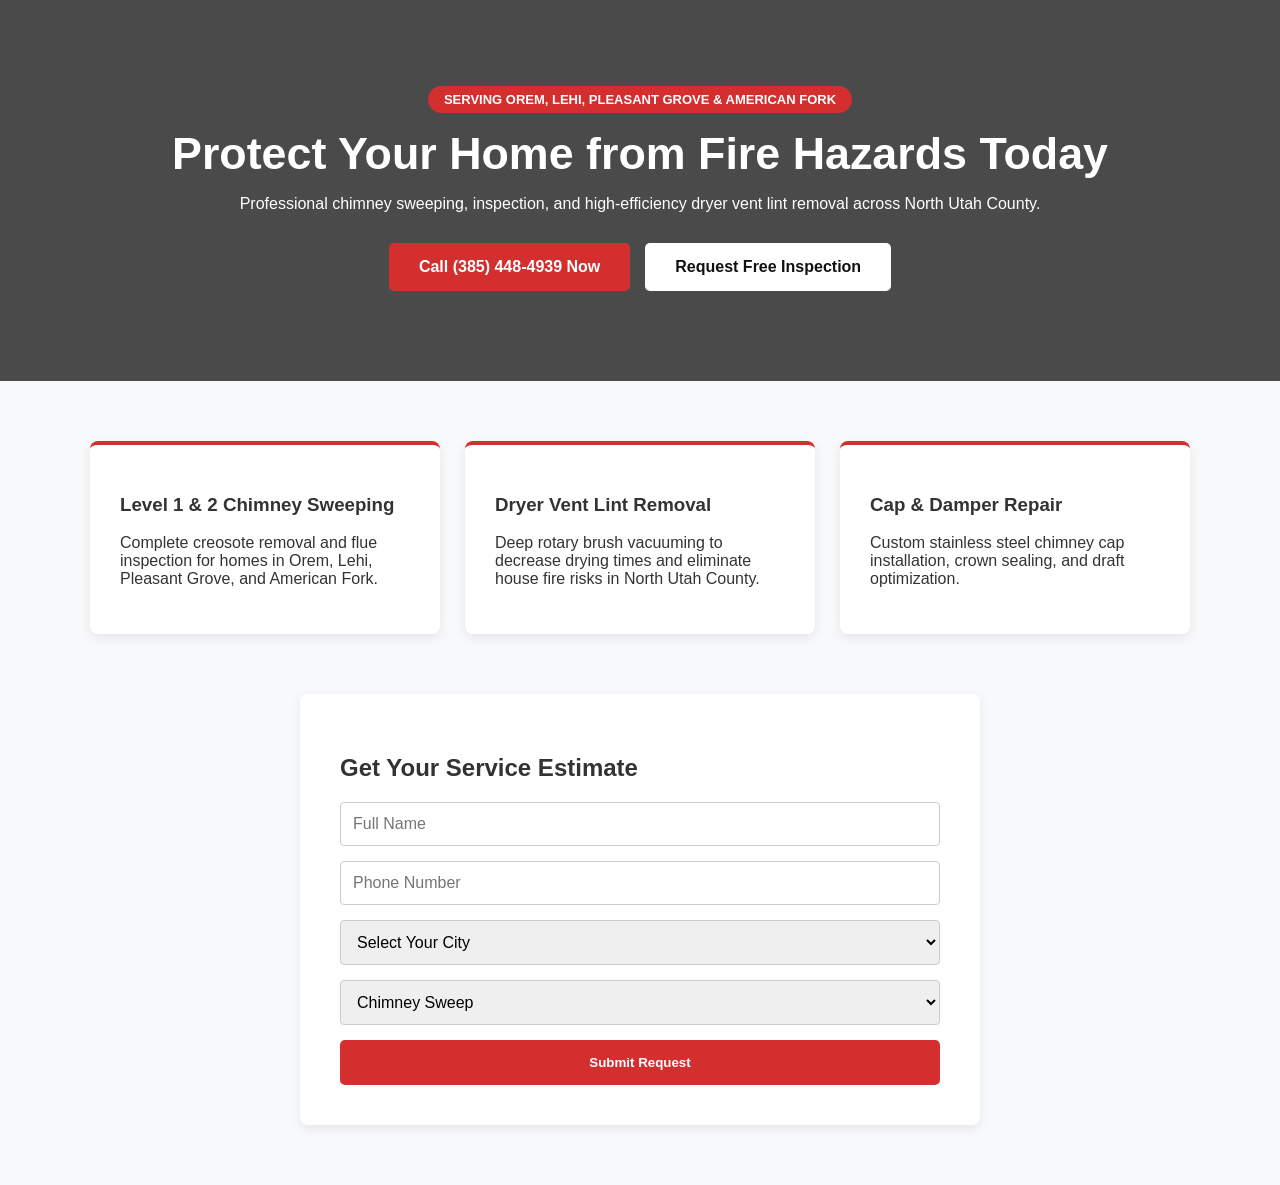
==== index.html @ 47c72b78 "index" ====
<!DOCTYPE html>
<html lang="en">
<head>
    <meta charset="UTF-8">
    <meta name="viewport" content="width=device-width, initial-scale=1.0">
    <title>Chimney Sweep & Dryer Vent Cleaning | Orem, Lehi, Pleasant Grove & American Fork</title>
    <link rel="stylesheet" href="style.css">
</head>
<body>
    <header class="hero-section">
        <div class="container">
            <span class="badge">Serving Orem, Lehi, Pleasant Grove & American Fork</span>
            <h1>Protect Your Home from Fire Hazards Today</h1>
            <p>Professional chimney sweeping, inspection, and high-efficiency dryer vent lint removal across North Utah County.</p>
            <div class="cta-group">
                <a href="tel:3854484939" class="btn-primary">Call (385) 448-4939 Now</a>
                <a href="#quote" class="btn-secondary">Request Free Inspection</a>
            </div>
        </div>
    </header>

    <section class="services-grid container">
        <div class="card">
            <h3>Level 1 & 2 Chimney Sweeping</h3>
            <p>Complete creosote removal and flue inspection for homes in Orem, Lehi, Pleasant Grove, and American Fork.</p>
        </div>
        <div class="card">
            <h3>Dryer Vent Lint Removal</h3>
            <p>Deep rotary brush vacuuming to decrease drying times and eliminate house fire risks in North Utah County.</p>
        </div>
        <div class="card">
            <h3>Cap & Damper Repair</h3>
            <p>Custom stainless steel chimney cap installation, crown sealing, and draft optimization.</p>
        </div>
    </section>

    <section id="quote" class="form-section container">
        <h2>Get Your Service Estimate</h2>
        <form id="leadForm">
            <input type="text" id="name" placeholder="Full Name" required>
            <input type="tel" id="phone" placeholder="Phone Number" required>
            <select id="city" required>
                <option value="" disabled selected>Select Your City</option>
                <option value="orem">Orem</option>
                <option value="lehi">Lehi</option>
                <option value="pleasant-grove">Pleasant Grove</option>
                <option value="american-fork">American Fork</option>
            </select>
            <select id="service">
                <option value="chimney">Chimney Sweep</option>
                <option value="dryer">Dryer Vent Cleaning</option>
                <option value="both">Both Services Bundle</option>
            </select>
            <button type="submit" class="btn-submit">Submit Request</button>
        </form>
    </section>
    <script src="script.js"></script>
</body>
</html>
---- style.css ----
:root {
    --primary-color: #d32f2f;
    --dark-bg: #1c1c1c;
    --light-bg: #f8f9fa;
    --text-color: #333333;
}

body {
    margin: 0;
    font-family: 'Segoe UI', Tahoma, Geneva, Verdana, sans-serif;
    color: var(--text-color);
    background-color: var(--light-bg);
}

.container {
    max-width: 1100px;
    margin: 0 auto;
    padding: 0 20px;
}

.hero-section {
    background: linear-gradient(rgba(0,0,0,0.7), rgba(0,0,0,0.7)), url('https://images.unsplash.com/photo-1542314831-068cd1dbfeeb?auto=format&fit=crop&w=1200&q=80') center/cover;
    color: #ffffff;
    text-align: center;
    padding: 90px 20px;
}

.badge {
    background-color: var(--primary-color);
    color: white;
    padding: 6px 16px;
    font-weight: bold;
    border-radius: 20px;
    text-transform: uppercase;
    font-size: 13px;
}

.hero-section h1 { font-size: 2.8rem; margin: 20px 0 10px; }

.cta-group {
    margin-top: 30px;
    display: flex;
    justify-content: center;
    gap: 15px;
}

.btn-primary, .btn-secondary, .btn-submit {
    padding: 15px 30px;
    text-decoration: none;
    font-weight: bold;
    border-radius: 5px;
    display: inline-block;
    cursor: pointer;
    border: none;
}

.btn-primary, .btn-submit { background-color: var(--primary-color); color: white; }
.btn-secondary { background-color: #ffffff; color: #111; }

.services-grid {
    display: grid;
    grid-template-columns: repeat(auto-fit, minmax(300px, 1fr));
    gap: 25px;
    margin: 60px auto;
}

.card {
    background: white;
    padding: 30px;
    border-radius: 8px;
    box-shadow: 0 4px 12px rgba(0,0,0,0.08);
    border-top: 4px solid var(--primary-color);
}

.form-section {
    background: white;
    padding: 40px;
    border-radius: 8px;
    margin-bottom: 60px;
    max-width: 600px;
    box-shadow: 0 4px 12px rgba(0,0,0,0.08);
}

form { display: flex; flex-direction: column; gap: 15px; }

input, select {
    padding: 12px;
    border: 1px solid #ccc;
    border-radius: 4px;
    font-size: 16px;
}
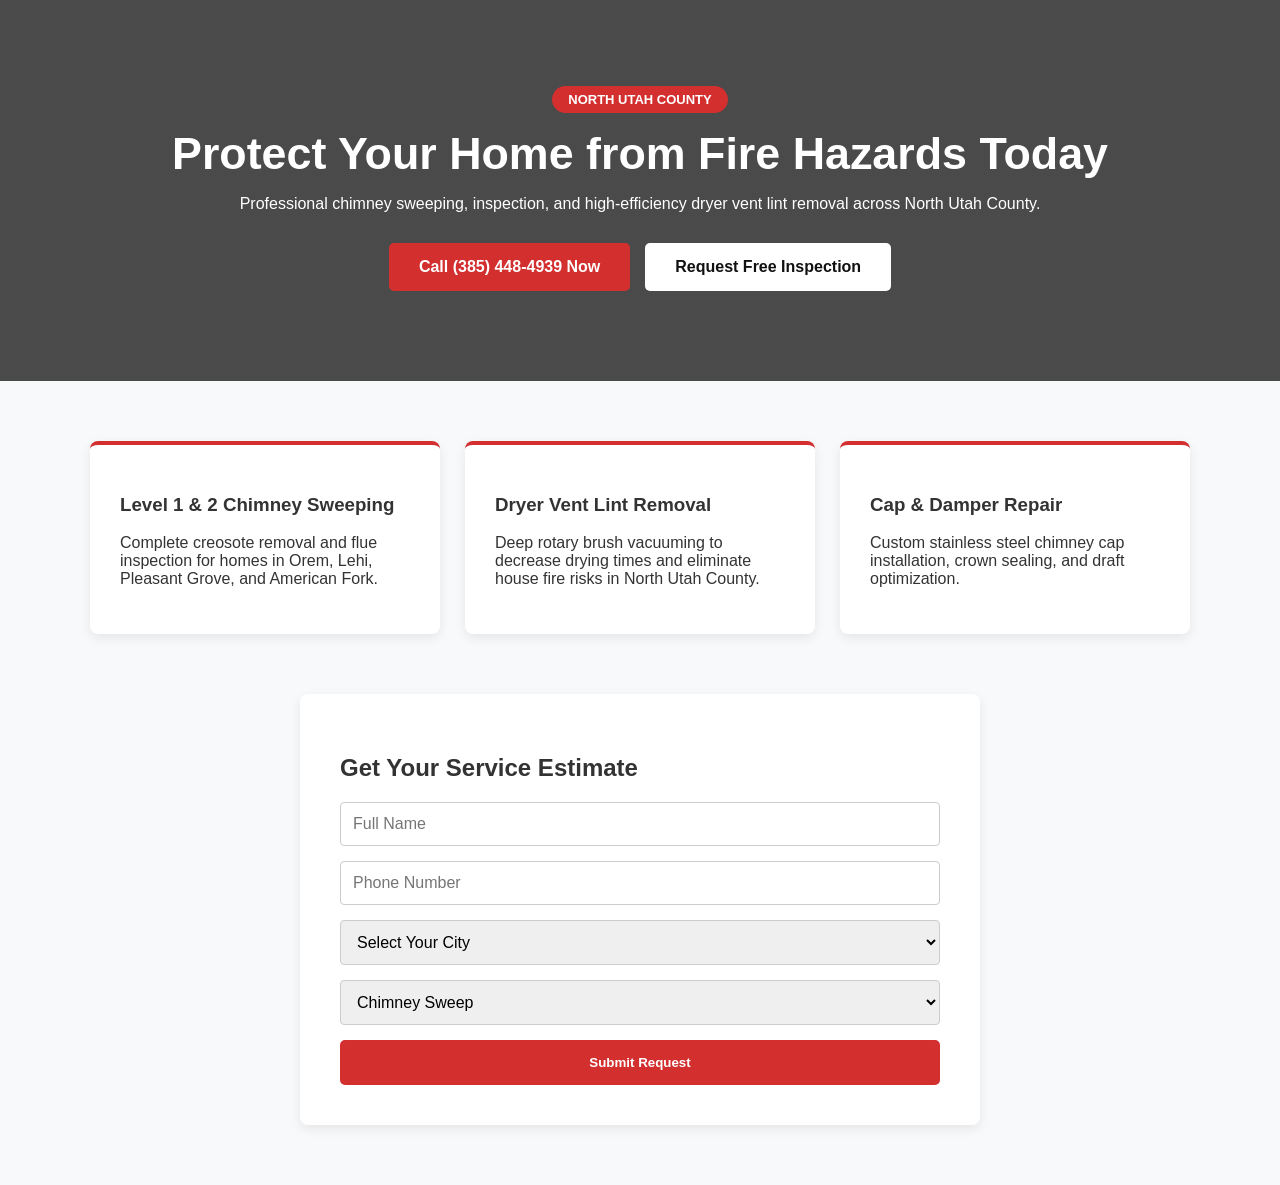
==== commit 7f2ecf08: "index" ====
--- a/index.html
+++ b/index.html
@@ -4,12 +4,78 @@
     <meta charset="UTF-8">
     <meta name="viewport" content="width=device-width, initial-scale=1.0">
     <title>Chimney Sweep & Dryer Vent Cleaning | Orem, Lehi, Pleasant Grove & American Fork</title>
+    <meta charset="UTF-8">
+    <meta name="viewport" content="width=device-width, initial-scale=1.0">
+    
+    <!-- Meta Name (SEO) -->
+    <title>Certified Chimney Sweep & Dryer Vent Cleaning | Utah Services</title>
+    <meta name="description" content="Professional chimney sweeping, safety inspection, and high-efficiency dryer vent lint removal across Utah County. Protect your home from fire hazards today!">
+    <meta name="keywords" content="chimney sweep utah, dryer vent cleaning orem, chimney inspection lehi, vent cleaning utah county">
+    <meta name="author" content="Utah Chimney & Vent Services">
+    
+    <!-- Theme & Mobile App Config -->
+    <meta name="theme-color" content="#d32f2f">
+    <meta name="apple-mobile-web-app-capable" content="yes">
+    <meta name="apple-mobile-web-app-status-bar-style" content="black-translucent">
+    <meta name="apple-mobile-web-app-title" content="Utah Chimney">
+
+    <!-- Stylesheet -->
+    <link rel="stylesheet" href="style.css">
+
+    <!-- Favicon & iOS Icons -->
+    <link rel="icon" type="image/x-icon" href="images/favicon.ico">
+    <link rel="icon" type="image/png" sizes="192x192" href="images/favicon-192.png">
+    <link rel="apple-touch-icon" sizes="180x180" href="images/apple-touch-icon.png">
+
+    <!-- Web App Manifest -->
+    <link rel="manifest" href="images/favicon-192.png">
+
+    <!-- Open Graph (Facebook, LinkedIn, WhatsApp) -->
+    <meta property="og:type" content="website">
+    <meta property="og:url" content="https://utahchimneyandvent.com">
+    <meta property="og:title" content="Certified Chimney Sweep & Dryer Vent Cleaning | Utah Services">
+    <meta property="og:description" content="Professional chimney sweeping, safety inspection, and high-efficiency dryer vent lint removal across Utah County.">
+    <meta property="og:image" content="https://utahchimneyandvent.com/images/chimney.jpeg">
+
+    <!-- Twitter Cards -->
+    <meta name="twitter:card" content="summary_large_image">
+    <meta name="twitter:url" content="https://utahchimneyandvent.com">
+    <meta name="twitter:title" content="Certified Chimney Sweep & Dryer Vent Cleaning | Utah Services">
+    <meta name="twitter:description" content="Professional chimney sweeping, safety inspection, and high-efficiency dryer vent lint removal across Utah County.">
+    <meta name="twitter:image" content="https://utahchimneyandvent.com/images/chimney.jpeg">
+
+    <!-- Schema.org JSON-LD -->
+    <script type="application/ld+json">
+    {
+      "@context": "https://schema.org",
+      "@type": "HomeAndConstructionBusiness",
+      "name": "Utah Chimney & Vent Services",
+      "image": "https://utahchimneyandvent.com/images/chimney.jpeg",
+      "telephone": "+1-385-448-4939",
+      "url": "https://utahchimneyandvent.com",
+      "priceRange": "$$",
+      "description": "Certified chimney sweep, creosote removal, and professional dryer vent lint cleaning across Utah County.",
+      "areaServed": [
+        { "@type": "City", "name": "Orem", "sameAs": "https://en.wikipedia.org/wiki/Orem,_Utah" },
+        { "@type": "City", "name": "Lehi", "sameAs": "https://en.wikipedia.org/wiki/Lehi,_Utah" },
+        { "@type": "City", "name": "Pleasant Grove", "sameAs": "https://en.wikipedia.org/wiki/Pleasant_Grove,_Utah" },
+        { "@type": "City", "name": "American Fork", "sameAs": "https://en.wikipedia.org/wiki/American_Fork,_Utah" }
+      ],
+      "openingHoursSpecification": {
+        "@type": "OpeningHoursSpecification",
+        "dayOfWeek": ["Monday", "Tuesday", "Wednesday", "Thursday", "Friday", "Saturday", "Sunday"],
+        "opens": "00:00",
+        "closes": "23:59"
+      }
+    }
+    </script>
+
     <link rel="stylesheet" href="style.css">
 </head>
 <body>
     <header class="hero-section">
         <div class="container">
-            <span class="badge">Serving Orem, Lehi, Pleasant Grove & American Fork</span>
+            <span class="badge">North Utah County</span>
             <h1>Protect Your Home from Fire Hazards Today</h1>
             <p>Professional chimney sweeping, inspection, and high-efficiency dryer vent lint removal across North Utah County.</p>
             <div class="cta-group">
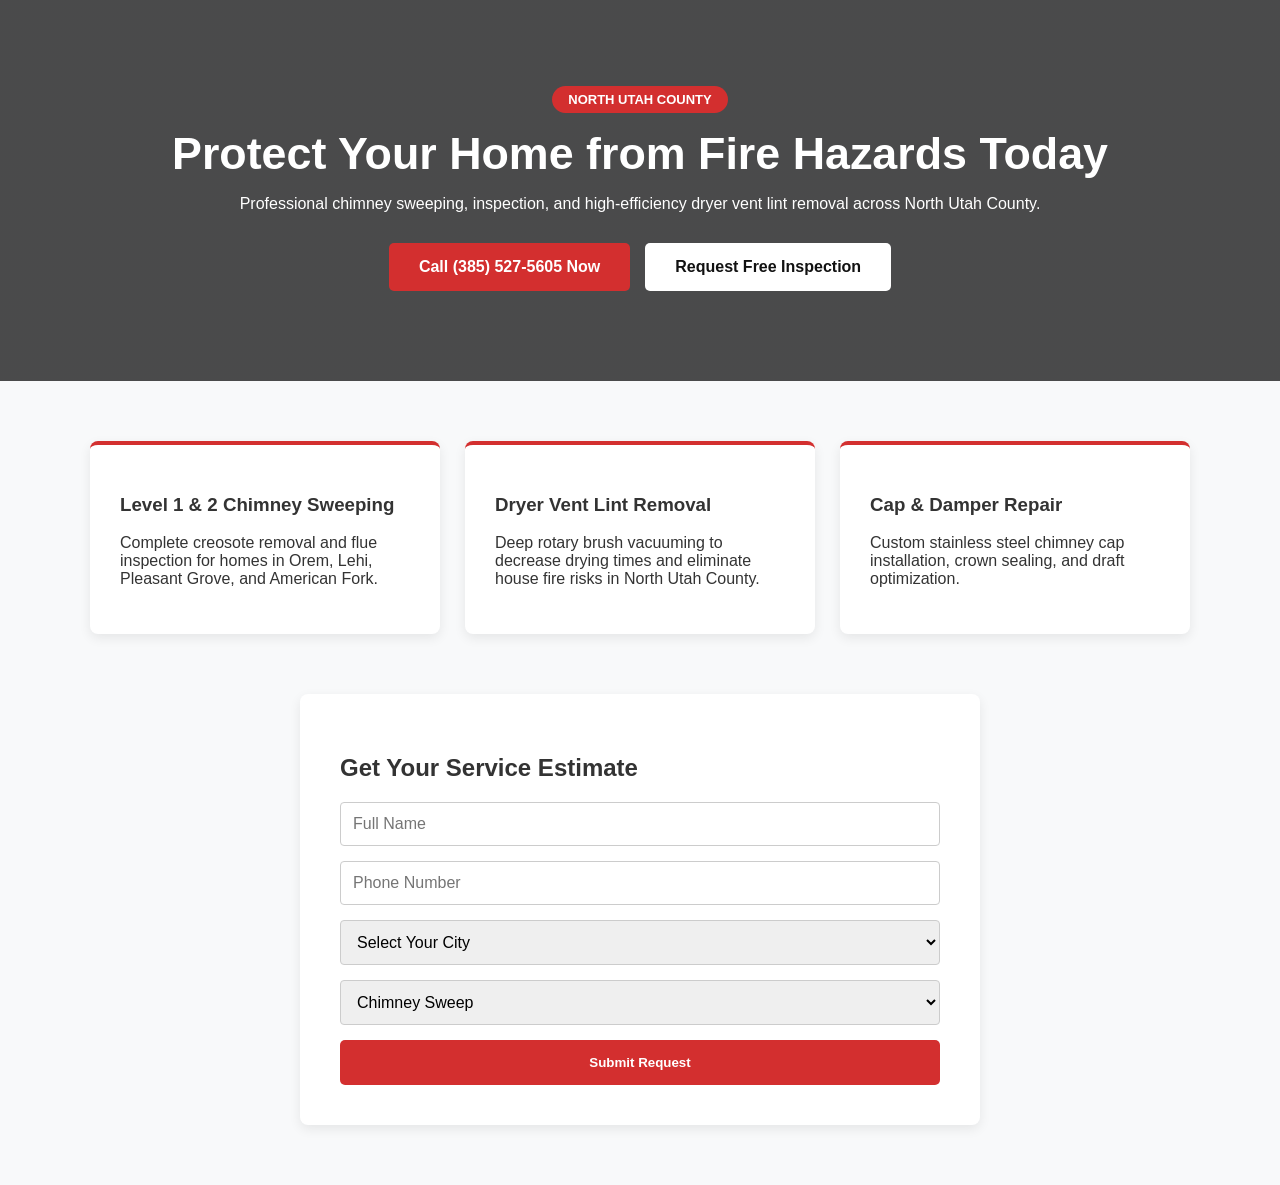
==== commit b0ec6674: "index" ====
--- a/index.html
+++ b/index.html
@@ -28,21 +28,21 @@
     <link rel="apple-touch-icon" sizes="180x180" href="images/apple-touch-icon.png">
 
     <!-- Web App Manifest -->
-    <link rel="manifest" href="images/favicon-192.png">
+    <link rel="manifest" href="manifest.json">
 
     <!-- Open Graph (Facebook, LinkedIn, WhatsApp) -->
     <meta property="og:type" content="website">
-    <meta property="og:url" content="https://utahchimneyandvent.com">
+    <meta property="og:url" content="https://northutahchimneycleaners.com">
     <meta property="og:title" content="Certified Chimney Sweep & Dryer Vent Cleaning | Utah Services">
     <meta property="og:description" content="Professional chimney sweeping, safety inspection, and high-efficiency dryer vent lint removal across Utah County.">
-    <meta property="og:image" content="https://utahchimneyandvent.com/images/chimney.jpeg">
+    <meta property="og:image" content="https://northutahchimneycleaners.com/images/chimney.png">
 
     <!-- Twitter Cards -->
     <meta name="twitter:card" content="summary_large_image">
-    <meta name="twitter:url" content="https://utahchimneyandvent.com">
+    <meta name="twitter:url" content="https://northutahchimneycleaners.com">
     <meta name="twitter:title" content="Certified Chimney Sweep & Dryer Vent Cleaning | Utah Services">
     <meta name="twitter:description" content="Professional chimney sweeping, safety inspection, and high-efficiency dryer vent lint removal across Utah County.">
-    <meta name="twitter:image" content="https://utahchimneyandvent.com/images/chimney.jpeg">
+    <meta name="twitter:image" content="https://northutahchimneycleaners.com/images/chimney.png">
 
     <!-- Schema.org JSON-LD -->
     <script type="application/ld+json">
@@ -50,9 +50,9 @@
       "@context": "https://schema.org",
       "@type": "HomeAndConstructionBusiness",
       "name": "Utah Chimney & Vent Services",
-      "image": "https://utahchimneyandvent.com/images/chimney.jpeg",
-      "telephone": "+1-385-448-4939",
-      "url": "https://utahchimneyandvent.com",
+      "image": "https://northutahchimneycleaners.com/images/chimney.png",
+      "telephone": "+1-385-527-5605",
+      "url": "https://northutahchimneycleaners.com",
       "priceRange": "$$",
       "description": "Certified chimney sweep, creosote removal, and professional dryer vent lint cleaning across Utah County.",
       "areaServed": [
@@ -79,7 +79,7 @@
             <h1>Protect Your Home from Fire Hazards Today</h1>
             <p>Professional chimney sweeping, inspection, and high-efficiency dryer vent lint removal across North Utah County.</p>
             <div class="cta-group">
-                <a href="tel:3854484939" class="btn-primary">Call (385) 448-4939 Now</a>
+                <a href="tel:3855275605" class="btn-primary">Call (385) 527-5605 Now</a>
                 <a href="#quote" class="btn-secondary">Request Free Inspection</a>
             </div>
         </div>
